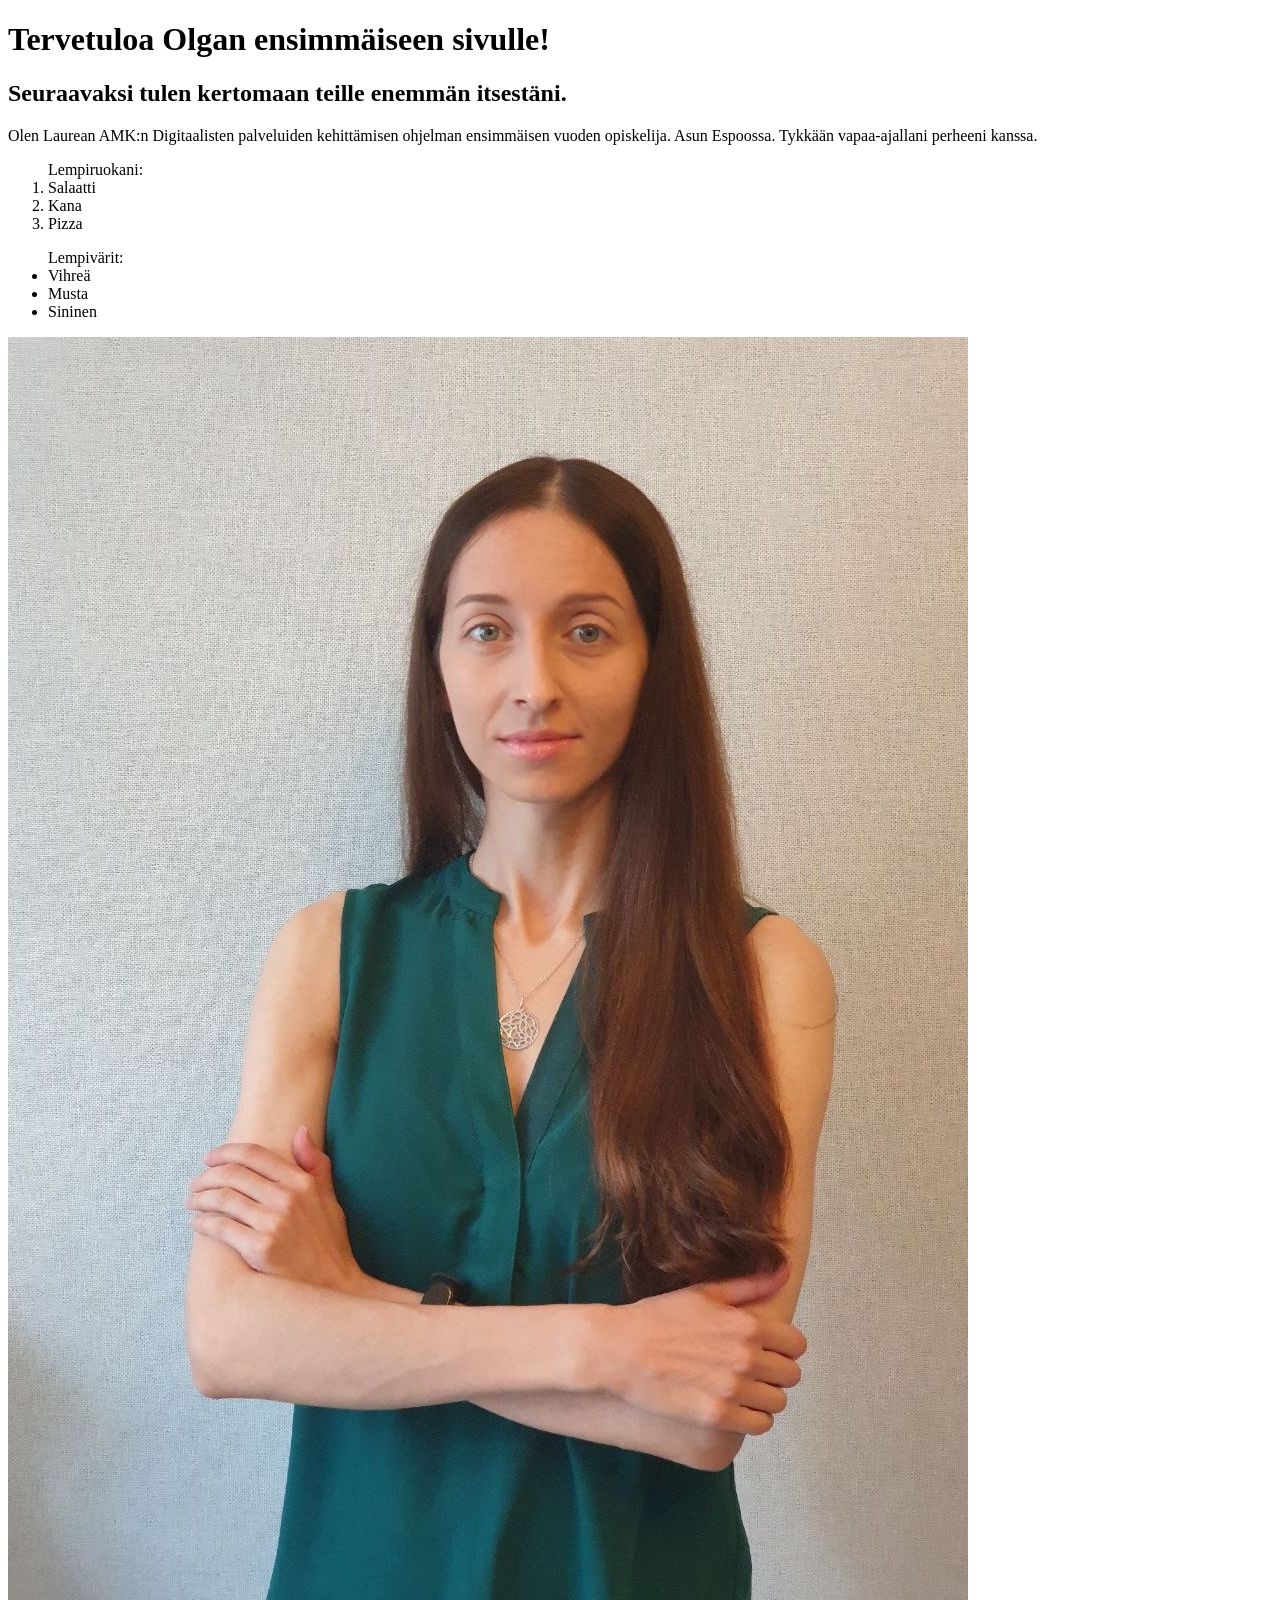
==== WS_01/index.html @ ab17f52c "index.html, WS_01_Tehtava ja kuvatiedosto lisätty" ====
<!DOCTYPE html>
<html lang="en">
<head>
    <meta charset="UTF-8">
    <meta http-equiv="X-UA-Compatible" content="IE=edge">
    <meta name="viewport" content="width=device-width, initial-scale=1.0">
    <title>Olga Isakova</title>
</head>
<body>
    <h1>Tervetuloa Olgan ensimmäiseen sivulle!</h1>
    <h2>Seuraavaksi tulen kertomaan teille enemmän itsestäni.</h2>
    <p>Olen Laurean AMK:n Digitaalisten palveluiden kehittämisen ohjelman ensimmäisen vuoden opiskelija. Asun Espoossa. Tykkään vapaa-ajallani perheeni kanssa.</p>
    
    <ol>Lempiruokani:
        <li>Salaatti</li>
        <li>Kana</li>
        <li>Pizza</li>
    </ol>
    <ul>Lempivärit:
        <li>Vihreä</li>
        <li>Musta</li>
        <li>Sininen</li>
    </ul>

    <img src="/WS_01/Picture_of_Olga.jpg" alt="Olgan kuva">
</body>
</html>
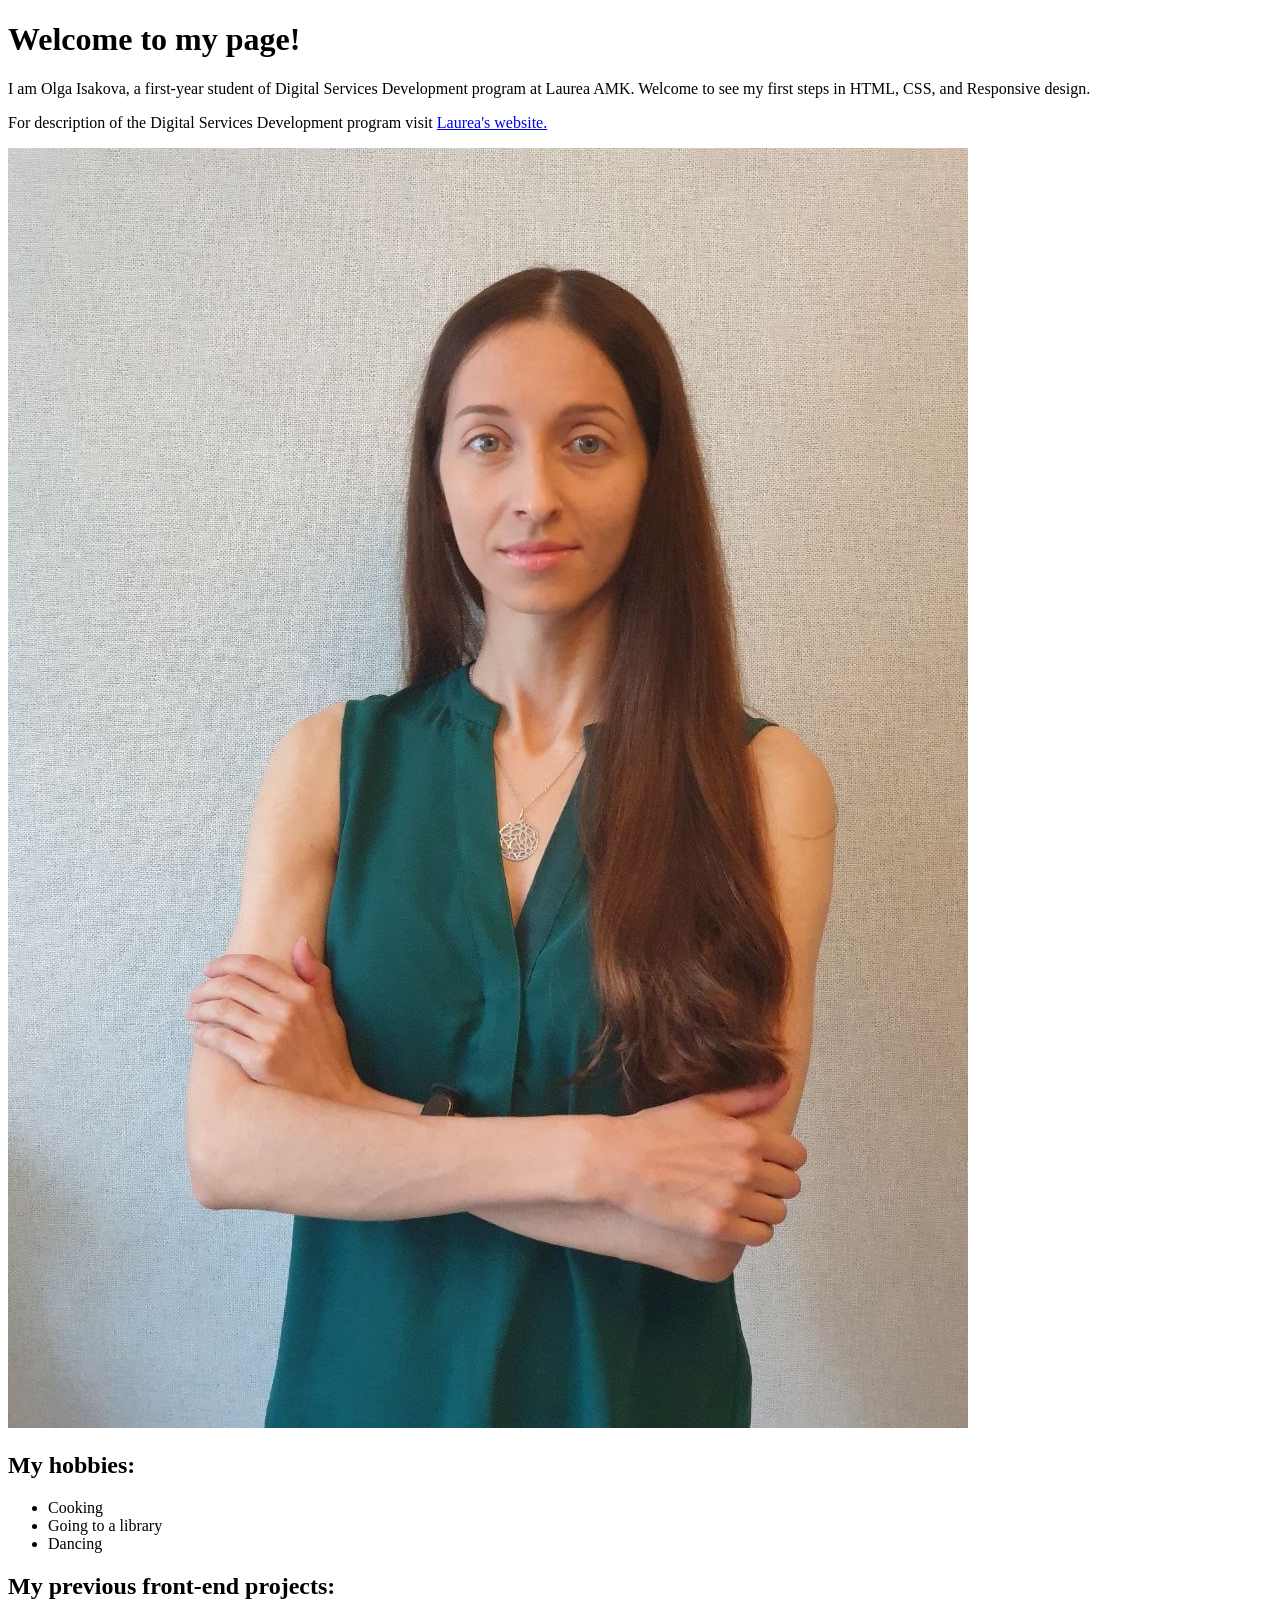
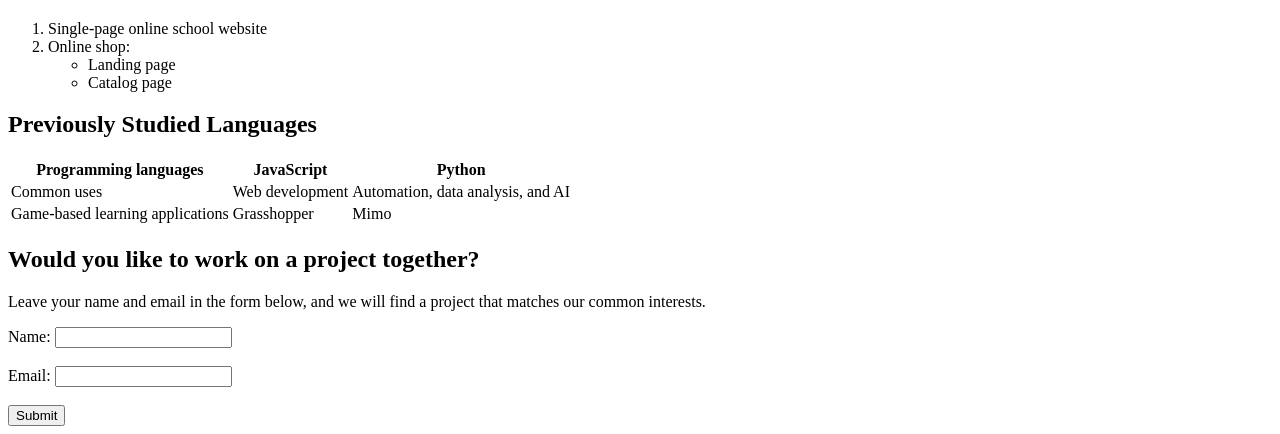
==== commit c4f42873: "Initial commit - course assignments" ====
--- a/WS_01/index.html
+++ b/WS_01/index.html
@@ -7,21 +7,52 @@
     <title>Olga Isakova</title>
 </head>
 <body>
-    <h1>Tervetuloa Olgan ensimmäiseen sivulle!</h1>
-    <h2>Seuraavaksi tulen kertomaan teille enemmän itsestäni.</h2>
-    <p>Olen Laurean AMK:n Digitaalisten palveluiden kehittämisen ohjelman ensimmäisen vuoden opiskelija. Asun Espoossa. Tykkään vapaa-ajallani perheeni kanssa.</p>
-    
-    <ol>Lempiruokani:
-        <li>Salaatti</li>
-        <li>Kana</li>
-        <li>Pizza</li>
+    <h1>Welcome to my page!</h1>
+    <p>I am Olga Isakova, a first-year student of Digital Services Development program at Laurea AMK. Welcome to see my first steps in HTML, CSS, and Responsive design.</p>
+    <p>For description of the Digital Services Development program visit <a href="https://www.laurea.fi/tutkintokoulutukset/tietojenkasittely/">Laurea's website.</a></p>
+    <img src="/WS_01/Picture_of_Olga.jpg" alt="Picture of Olga">
+    <h2>My hobbies:</h2>
+    <ul>
+        <li>Cooking</li>
+        <li>Going to a library</li>
+        <li>Dancing</li>
+    </ul>
+    <h2>My previous front-end projects:</h2>
+    <ol>
+        <li>Single-page online school website</li>
+        <li>Online shop:
+            <ul>
+                <li>Landing page</li>
+                <li>Catalog page</li>
+            </ul>
+        </li>
     </ol>
-    <ul>Lempivärit:
-        <li>Vihreä</li>
-        <li>Musta</li>
-        <li>Sininen</li>
-    </ul>
-
-    <img src="/WS_01/Picture_of_Olga.jpg" alt="Olgan kuva">
+    <h2>Previously Studied Languages</h2>
+    <table>
+        <tr>
+            <th>Programming languages</th>
+            <th>JavaScript</th>
+            <th>Python</th>
+        </tr>
+        <tr>
+            <td>Common uses</td>
+            <td>Web development</td>
+            <td>Automation, data analysis, and AI</td>
+        </tr>
+        <tr>
+            <td>Game-based learning applications</td>
+            <td>Grasshopper</td>
+            <td>Mimo</td>
+        </tr>
+    </table>
+    <h2>Would you like to work on a project together?</h2>
+    <p>Leave your name and email in the form below, and we will find a project that matches our common interests.</p>
+    <form>
+        <label for="name">Name:</label>
+        <input type="text" id="name" name="name"><br><br>
+        <label for="email">Email:</label>
+        <input type="email" id="email" name="email"><br><br>
+        <input type="submit" value="Submit">
+    </form>
 </body>
 </html>
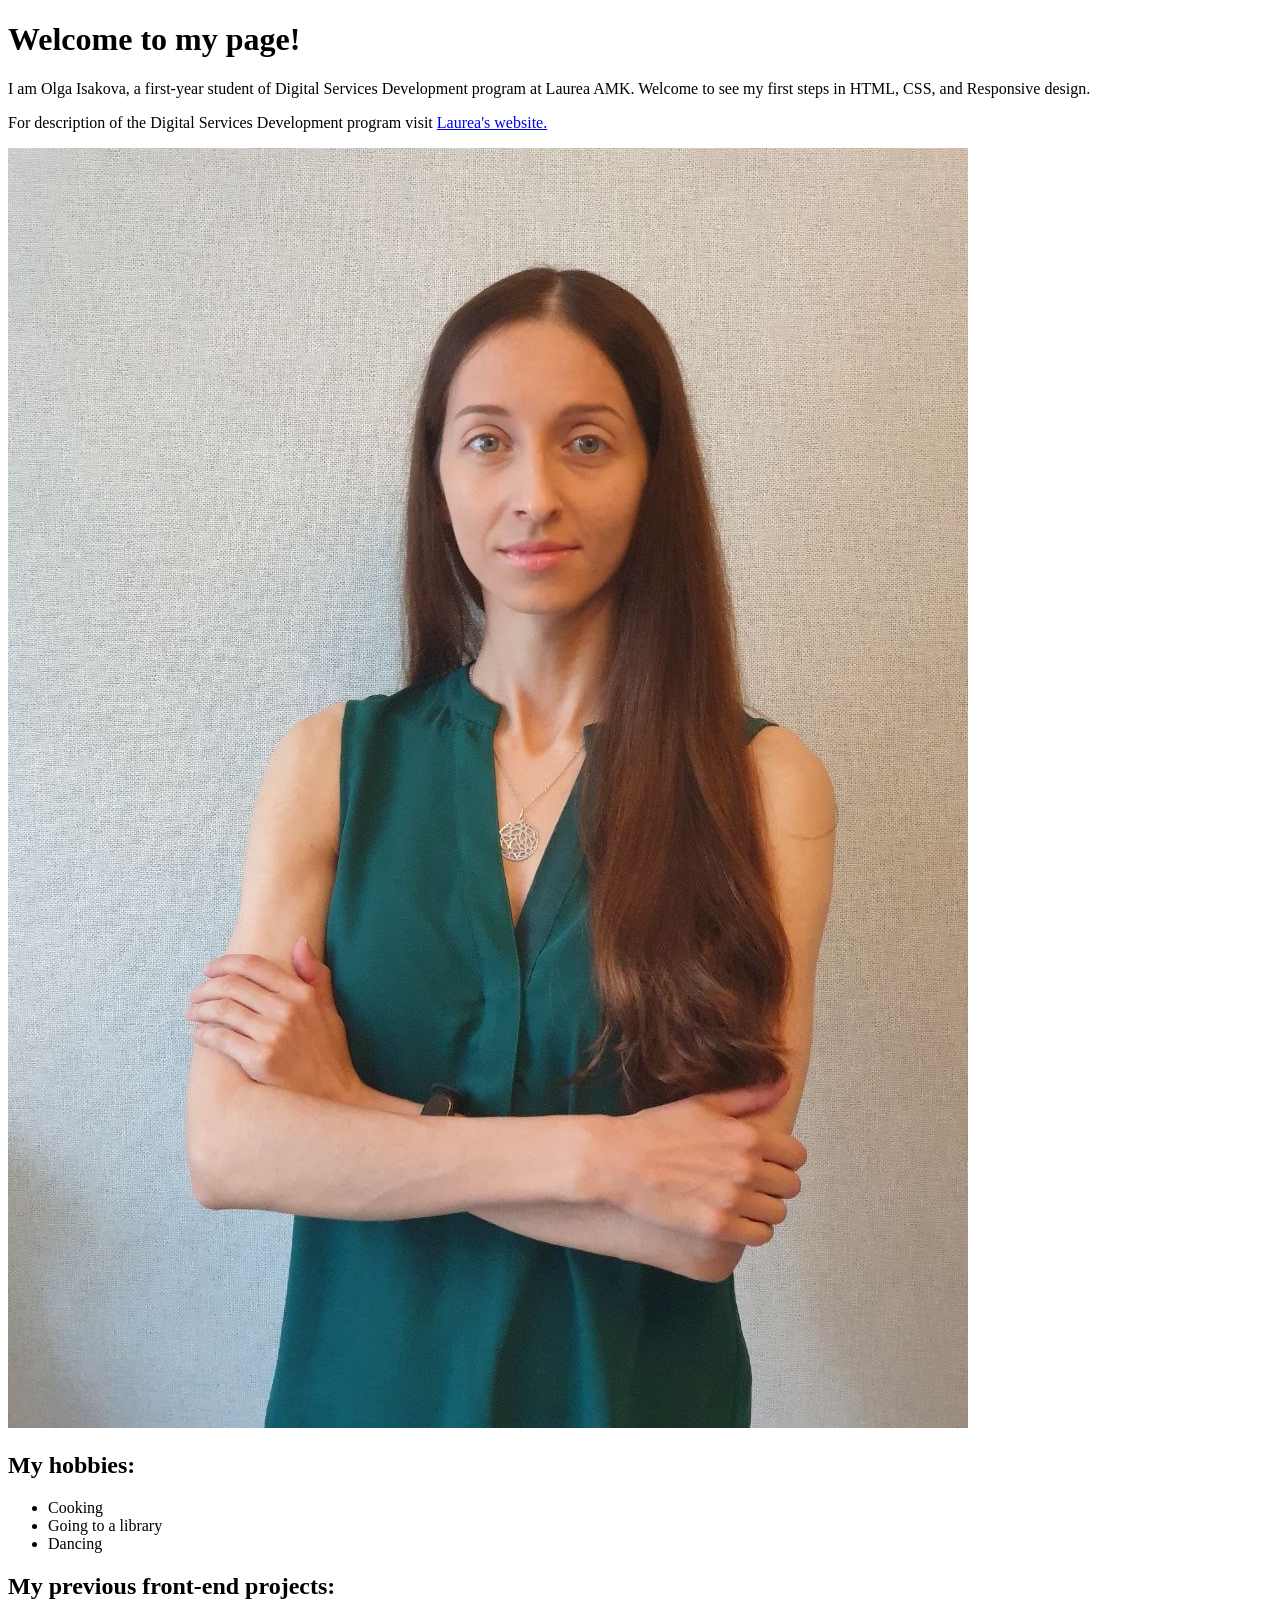
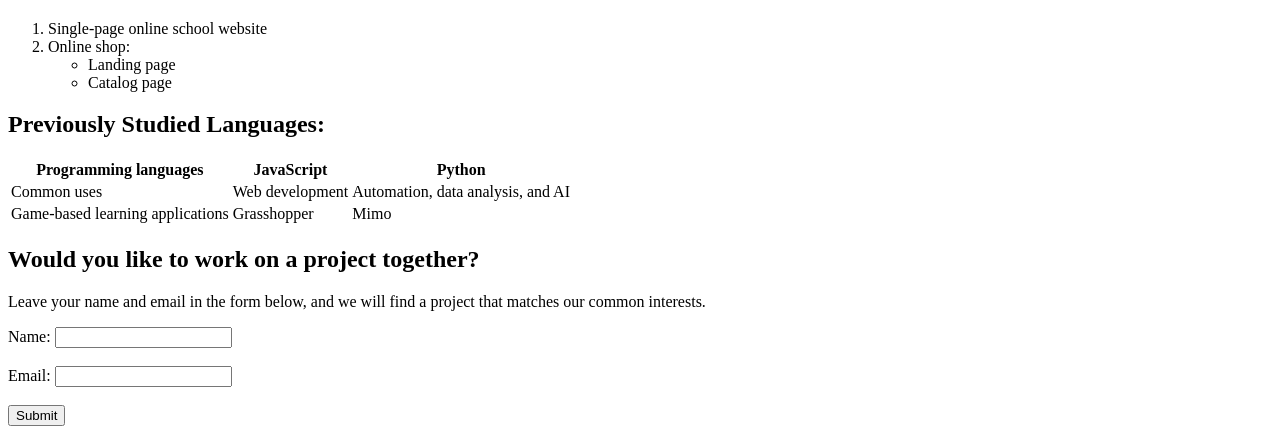
==== commit 06046f8e: "index.html:ssa on tehty WS 01 tyopajan tehtava" ====
--- a/WS_01/index.html
+++ b/WS_01/index.html
@@ -27,7 +27,7 @@
             </ul>
         </li>
     </ol>
-    <h2>Previously Studied Languages</h2>
+    <h2>Previously Studied Languages:</h2>
     <table>
         <tr>
             <th>Programming languages</th>
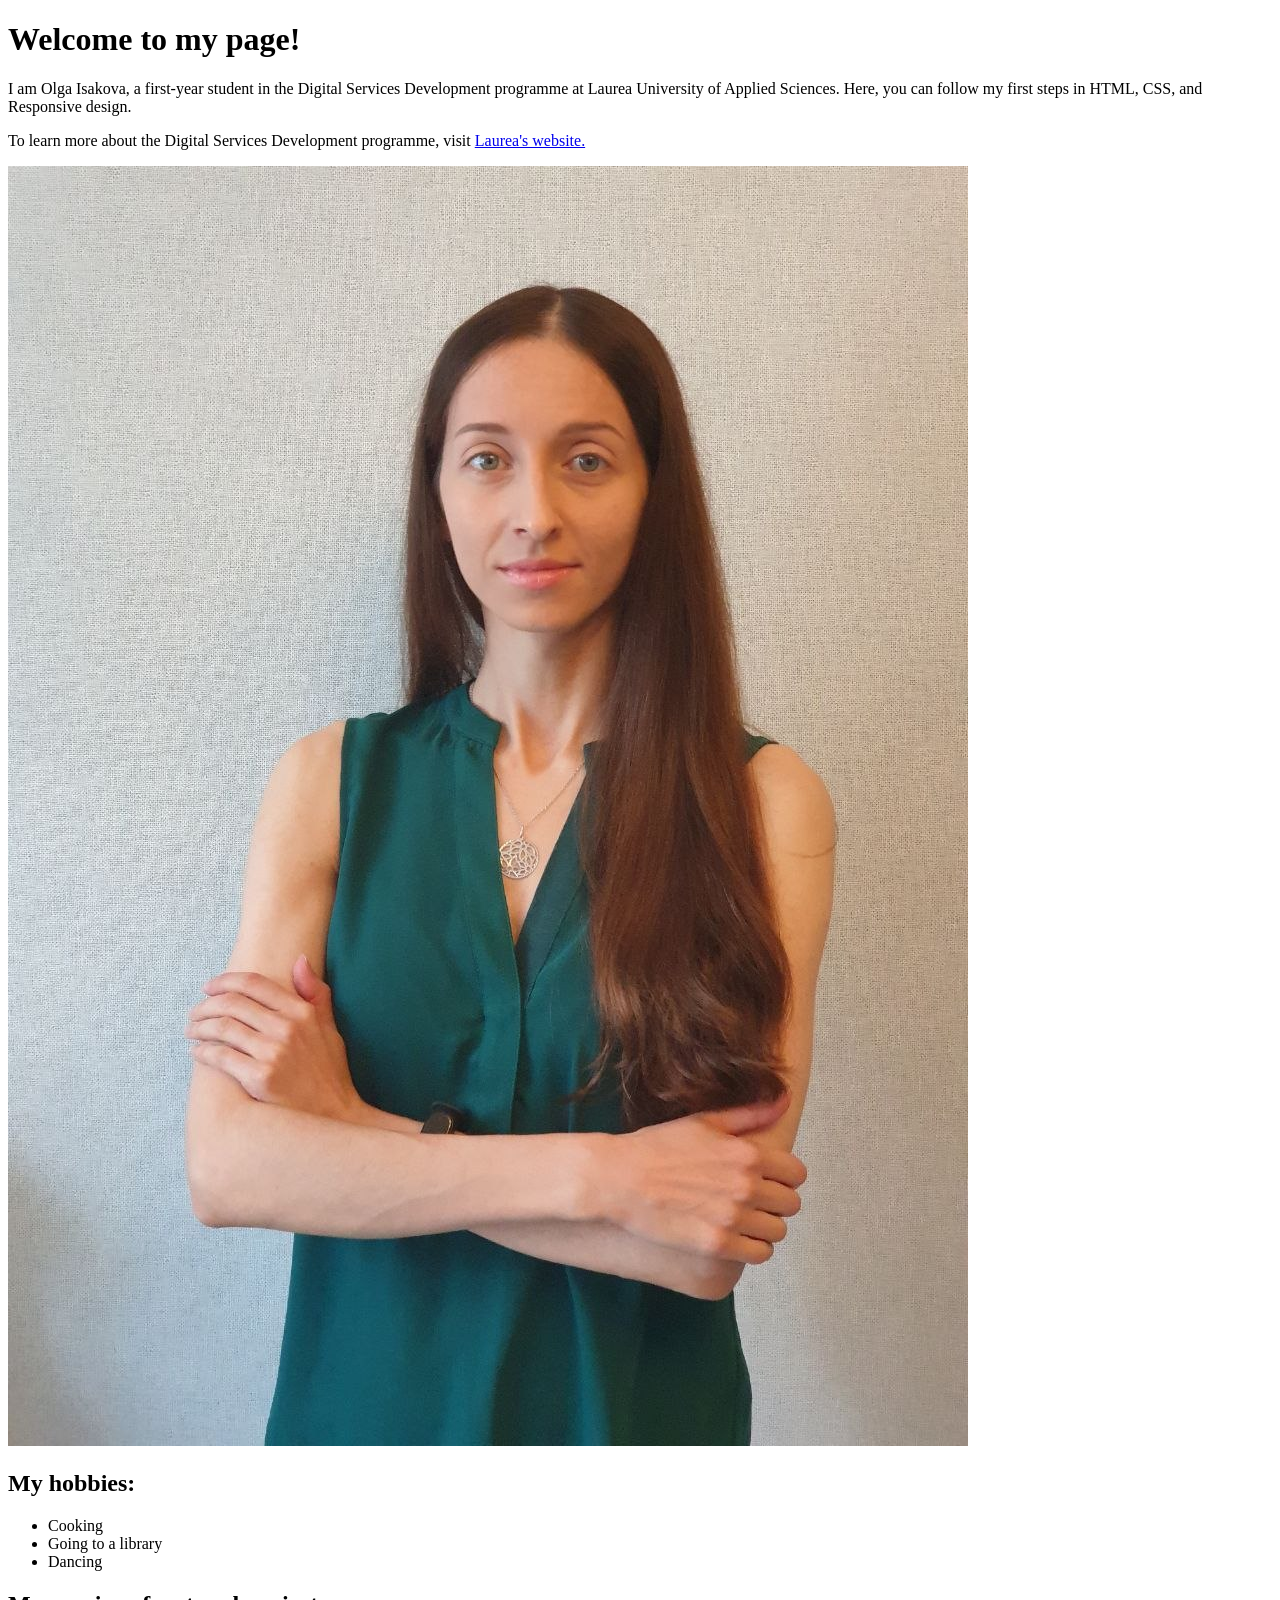
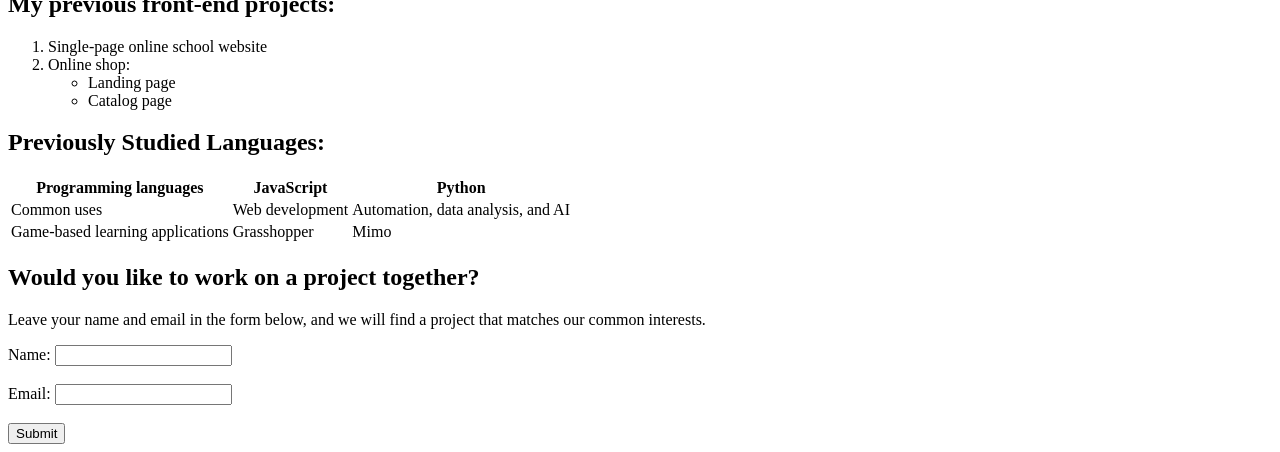
==== commit 2c93b636: "Tekstin kieliasua on muokattu." ====
--- a/WS_01/index.html
+++ b/WS_01/index.html
@@ -8,9 +8,9 @@
 </head>
 <body>
     <h1>Welcome to my page!</h1>
-    <p>I am Olga Isakova, a first-year student of Digital Services Development program at Laurea AMK. Welcome to see my first steps in HTML, CSS, and Responsive design.</p>
-    <p>For description of the Digital Services Development program visit <a href="https://www.laurea.fi/tutkintokoulutukset/tietojenkasittely/">Laurea's website.</a></p>
-    <img src="/WS_01/Picture_of_Olga.jpg" alt="Picture of Olga">
+    <p>I am Olga Isakova, a first-year student in the Digital Services Development programme at Laurea University of Applied Sciences. Here, you can follow my first steps in HTML, CSS, and Responsive design.</p>
+    <p>To learn more about the Digital Services Development programme, visit <a href="https://www.laurea.fi/tutkintokoulutukset/tietojenkasittely/">Laurea's website.</a></p>
+    <img src="Picture_of_Olga.jpg" alt="Picture of Olga">
     <h2>My hobbies:</h2>
     <ul>
         <li>Cooking</li>
